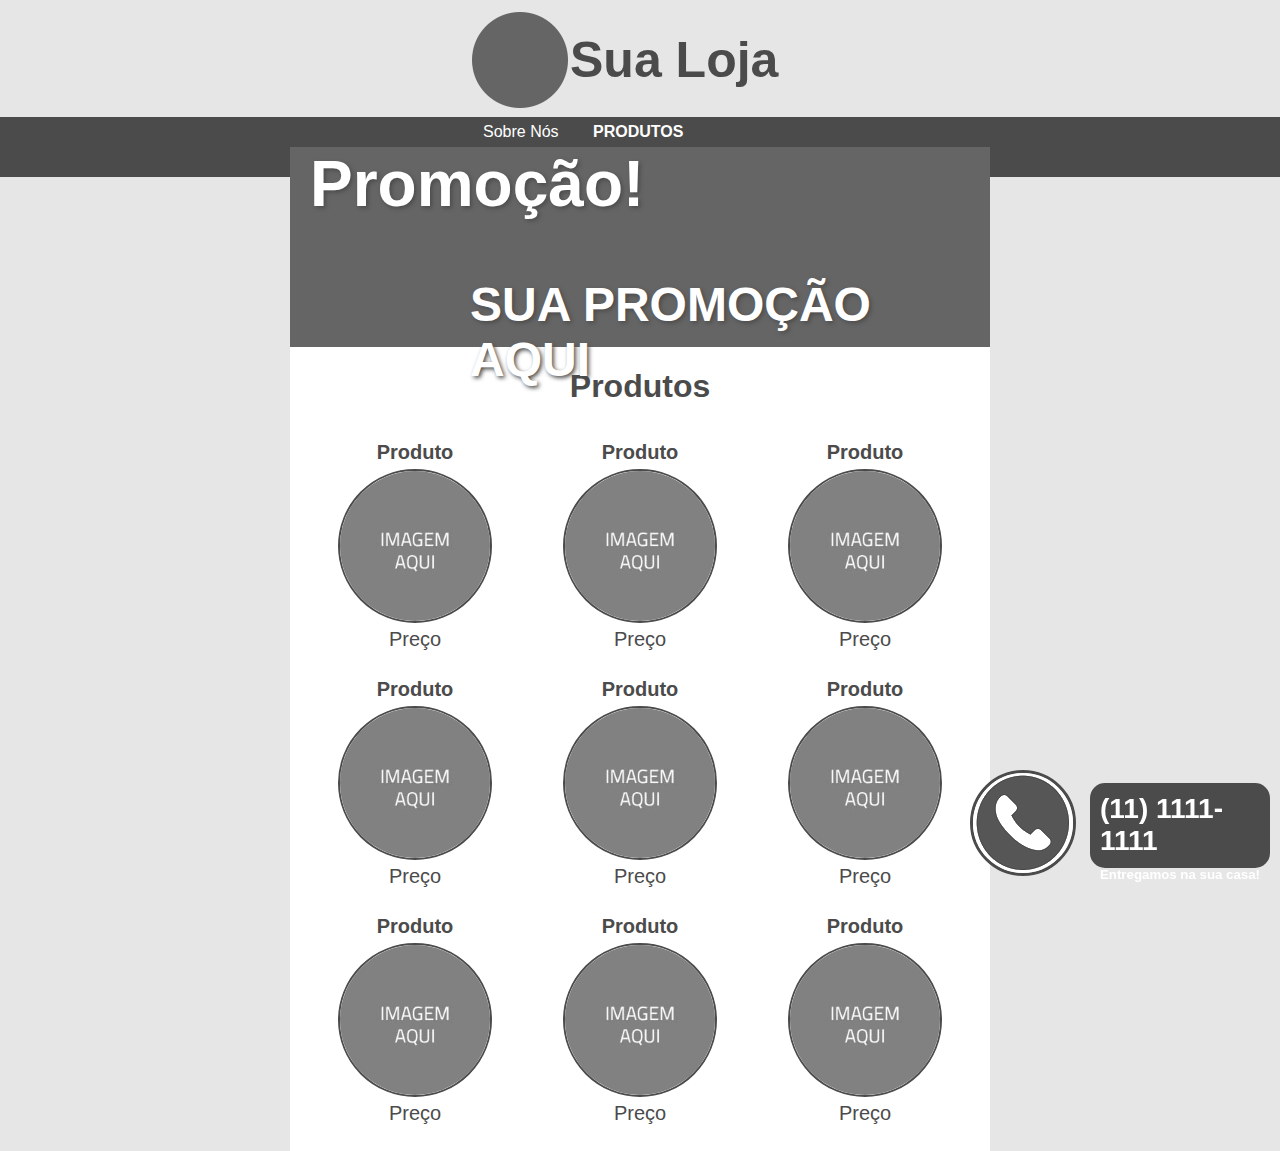
==== Site Base/index.html @ d3be03af "standard design" ====
<!DOCTYPE html>
<head>
    <meta charset="UTF-8">    
    <title>Sua Loja</title>
    <link href="estilo.css" type="text/css" rel="stylesheet">
</head>
<body>
    <div id="header">
        <div id="logo">
            <img id="logoImg" src="images/logo.png">
            <h1 id="tituloLogo">Sua Loja</h1>
        </div>
        <div id="menu">
            <ul class="listaMenu">                
                <li><a href="sobre.html">Sobre Nós</a></li>
                <li><a id="menuAtual" href="index.html">Produtos</a></li>
                <li><a href="contato.html">Contato</a></li>
            </ul>
        </div>
    </div>
    
    <div id="content">
        <div id="promotionBanner">
            <h1 id="promocaoH1">Promoção!</h1>
            <h2 id="promocaoValor">SUA PROMOÇÃO AQUI</h1>
        </div>
        <div id="maisVendidos">
            <h1 id="tituloConteudo">Produtos</h1>
            <div id="areaProdutos">
                <table>
                    <tr>
                        <td>
                            <p class="tituloProduto">Produto</p>
                            <img src="images/produto.jpg">                                
                            <p class="precoProduto">Preço</p>
                        </td>
                        <td>
                            <p class="tituloProduto">Produto</p>
                            <img src="images/produto.jpg">                                
                            <p class="precoProduto">Preço</p>
                        </td>
                        <td>
                            <p class="tituloProduto">Produto</p>
                            <img src="images/produto.jpg">                                
                            <p class="precoProduto">Preço</p>
                        </td>
                    </tr>
                    <tr>
                        <td>
                            <p class="tituloProduto">Produto</p>
                            <img src="images/produto.jpg">                                
                            <p class="precoProduto">Preço</p>
                        </td>
                        <td>
                            <p class="tituloProduto">Produto</p>
                            <img src="images/produto.jpg">                                
                            <p class="precoProduto">Preço</p>
                        </td>
                        <td>
                            <p class="tituloProduto">Produto</p>
                            <img src="images/produto.jpg">                                
                            <p class="precoProduto">Preço</p>
                        </td>
                    </tr>
                    <tr>
                        <td>
                            <p class="tituloProduto">Produto</p>
                            <img src="images/produto.jpg">                                
                            <p class="precoProduto">Preço</p>
                        </td>
                        <td>
                            <p class="tituloProduto">Produto</p>
                            <img src="images/produto.jpg">                                
                            <p class="precoProduto">Preço</p>
                        </td>
                        <td>
                            <p class="tituloProduto">Produto</p>
                            <img src="images/produto.jpg">                                
                            <p class="precoProduto">Preço</p>
                        </td>
                    </tr>                    
                </table>
            </div>
        </div>        
    </div>

    <div id="entrega">
        <div id="tel">
            <a href="tel:1111111111"><h4>(11) 1111-1111</h4></a>
            <h5>Entregamos na sua casa!</h5>
        </div>
        <img src="images/telefone.png"> 
    </div>

</body>
---- Site Base/estilo.css ----
/*
 * CSS Base
 */

/* Seleciona o corpo da página */
body {

    /** Muda a cor do fundo da página **/
    background-color: #e6e6e6;

    /** Muda a fonte do corpo da página e de todos os elementos
    em seu interior para Candara, Helvetica (se Candara não
    estiver disponível) ou uma fonte padrão sem serifa (se nem
    Candara nem Helvetica estiverem disponíveis) **/
    font-family: Candara, Helvetica, sans-serif;    

    /** Capaz de especificar  margens em elementos da página
    (partes superior, inferior, esquerda e direita). Alguns
    elementos no HTML vem com margem embutida pelo navegador.
    O corpo da página é um deles. Usando a definição abaixo,
    estamos removendo a margem de todos os lados do corpo da
    página, fazendo com que os elementos cheguem até as bordas
    da mesma. É possível especificar valores de margem em px,
    % e outras unidades de medida. Também é possível especificar
    a margem de forma individual, para cada lado do elemento
    (margin-top, margin-right, margin-bottom e margin-left) **/
    margin: 0;
}

/** Seleciona um elemento HTML com id definido para "header".
Em nossa página, vai selecionar a div de cabeçalho **/
#header {

    /** Define a largura da div para que ocupe todo o espaço
    disponível do pai. No nosso caso, o pai é o corpo da página.
    Portanto, a div de cabeçalho ficará com a mesma largura
    da página **/
    width: 100%;

    /** Define uma altura fixa para a div de cabeçalho. Nesse
    caso, 137px **/
    height: 137px;

    /** Paddings são utilizados para definir espaços ao redor de
    elementos e atuam como uma "margem interna" (dentro da borda
    do elemento). Nesse caso, estamos definindo um espaço de 
    margem interna de 10px na parte superior da div **/
    padding-top: 10px;
}

/** Seleciona a div que armazenará os elementos de logo (imagem
e texto do logo do site) **/
#logo {
    /** Definimos uma largura capaz de armazenar a imagem e o texto
    do logo do site. Neste caso, 340px **/
    width: 340px;

    /** Definimos uma altura capaz de armazenar a imagem e o texto
    do logo do site. Neste caso, 100px **/    
    height: 100px;

    /** Desejamos posicionar esse elemento na página, utilizando
    elementos de posicionamento como left e top. Para que os mesmos
    funcionem corretamente, é necessário definir o tipo de
    posicionamento como um valor diferente do padrão (static).
    Utilizamos aqui o relative, já que o mesmo vai manter o espaço
    reservado para os elementos do logo. Se usássemos o absolute,
    perderiamos o espaço e os elementos que estão posicionados
    logo abaixo do logo (menu) iriam "subir" e "encavalar" com o 
    logo **/
    position: relative;

    /** Desejamos posicionar o logo no meio do pai (da div que ocupa
    todo o espaço horizontal do corpo da página. Para tanto, podemos
    definir o posicionamento partindo da esquerda para a metade do
    tamano do pai (50%) **/
    left: 50%;

    /** Como o posicionamento left considera o início do elemento
    (parte mais a esquerda do mesmo) o posicionamento ficará "torto",
    como se estivesse mais a direita do que deveria. Para corrigir
    isso, precisamos adicionar uma "margem negativa" ao mesmo, removendo
    metade de seu tamanho da esquerda. Desta forma, o elemento ficará
    corretamente posicionado ao meio. Como a largura do elemento foi
    definida para 340px, a metade deste valor é 170px. Sendo assim
    definimos a margem do elemento para -170px. Esta técnica pode ser
    utilizada sempre que for necessário posicionar elementos no meio
    da página **/
    margin-left: -170px;
}

/** Seleciona o elemento com o id "logoImg". No nosso caso, a imagem
que representa o logo do site**/
#logoImg {

    /** O comando float faz com que elementos que normalmente
    quebrariam linhas "flutuem" a esquerda ou a direita, nos
    cantos do elemento pai onde se encontram. É possível flutuar
    mais de um elemento, de forma que estes fiquem um ao lado do
    outro. Estamos aplicando a fluação na imagem e no texto do
    logo, de forma que fiquem um ao lado do outro **/
    float: left;
}

#tituloLogo {
    
    /** O comando float faz com que elementos que normalmente
    quebrariam linhas "flutuem" a esquerda ou a direita, nos
    cantos do elemento pai onde se encontram. É possível flutuar
    mais de um elemento, de forma que estes fiquem um ao lado do
    outro. Estamos aplicando a fluação  no texto de forma que o
    mesmo fique ao lado da imagem **/
    float: left;

    /** Muda a cor do texto do logo **/
    color: #4b4b4b;

    /** Por padrão, usamos o elemento vertical-align: middle
    para deixar elementos centralizados verticalmente. No entanto
    Para elementos de texto, é necessário definir o tamanho da linha
    para o mesmo tamanho que se deseja que o texto fique no meio. A
    propriedade line-height é utilizada para tanto. Neste caso, estamos
    configurando a linha para ter o mesmo tamanho da imagem, fazendo
    com que o texto fique posicionado no meio desta **/
    line-height: 100px;

    /** Alguns elementos no HTML vem com margem embutida pelo
    navegador, headers, por exemplo, já possuem valores de margem
    pré-estabelecidos. Usando a definição abaixo,
    estamos removendo a margem de todos os lados do h1 de título,
    fazendo com que o h1 fique posicionado corretamente, sem espaços
    desnecessários **/
    margin: 0;

    /** Define o tamanho da fonte para 50px **/
    font-size: 50px;
}

/** Seleciona a div principal que irá compor o menu da aplicação
    (div com id = "menu") **/
#menu {

    /** Define a largura da div para que ocupe todo o espaço
    disponível do pai. No nosso caso, o pai é a div de header.
    Portanto, a div de cabeçalho ficará com a mesma largura
    da div de cabeçalho, que, atualmente, tem o tamanho página **/
    width: 100%;

    /** Muda a cor do fundo da página **/
    background-color: #4b4b4b;
}

/** Seleciona a lista ordenada que compõe o menu **/
.listaMenu {
    
    /** Definimos uma largura capaz de armazenar os itens de menu.
    Neste caso, 340px **/
    width: 300px;

    /** Novamente, queremos posicionar a div na página, utilizando
    elementos de posicionamento como left e top. Para que os mesmos
    funcionem corretamente, é necessário definir o tipo de
    posicionamento como um valor diferente do padrão (static).
    Utilizamos aqui o relative, já que o mesmo vai manter o espaço
    reservado para os elementos do menu. Se usássemos o absolute,
    perderiamos o espaço e o elemento pai iria desaparecer, perdendo
    a cor de fundo que atravessa a página horizontalmente  **/
    position: relative;

    /** Novamente, vamos centralizar o elemento horizontalmente.
    Para tanto, podemos definir seu posicionamento partindo da
    esquerda para a metade do tamano do pai (50%) **/
    left: 50%;

    /** Novamente, vamos corrigir o posicionamento não considerar o meio
    do elemento, e sim o início (left) como cálculo de posicionamento
    percentual. Adicionamos uma "margem negativa", removendo
    metade de seu tamanho da esquerda. O elemento ficará
    corretamente posicionado ao meio. Estamos utilizando um valor maior
    que a metade do tamanho para compensar a margem que separa  os
    elementos entre si **/
    margin-left: -212px;

    /** Definimos uma margem superior ao elemento, de forma que o
    mesmo fique mais afastado do topo e, ao mesmo tempo,
    centralizado **/
    margin-top: 7px;
}

/** Seleciona todos os elementos de lista do item com a classe
    "listaMenu" **/
.listaMenu li {

    /** A propriedade display permite configurar como a disposição
    de elementos HTML é feita na página. Por padrão, elementos de
    texto tem o display com o valor de "inline" (elementos são
    exibidos um ao lado do outro" e elementos de imagens, divs, e
    etc tem o display configurado com display "block" (são
    posicionados de forma que ocupem um espaço vertical fixo, de
    forma que outros elementos com display block caem para linha
    de baixo). Abaixo, estamos utilizando o tipo especial de exibição
    denominado inline-block, que mistura os dois elementos. Elementos
    com display inline-block são organizados sequencialmente, uma ao
    lado do outro, como texto, mas podem ter elementos de
    dimensionamento e etc, como elementos em blocos.
    Elementos display inline-block são muito úteis para transformar
    listas verticais em elementos horizontais, muito úteis em menus **/
    display: inline-block;
}

/** Seleciona todos os links dentro de listas que estão dentro de
elementos com a classe "listaMenu" **/
.listaMenu li a {

    /** Remove o sublinhado de links **/
    text-decoration: none;

    /** Configura o tamanho de 50px para os itens de link da lista **/
    height: 50px;

    /** Novamente, utilizamos o line-height para centralizar
    elementos de texto verticalmente **/
    line-height: 30px;

    /** Utilizamos os elementos de padding para fazer com que
    os itens de menu ganhem espaço horizontal (como botões).
    Isso ajuda a distanciá-los (caso contrário, ficariam grudados
    horizontalmente uns nos outros) e, quando os links tiverem a
    cor de fundo alterada para branco, parecerem "botões". Estamos
    definindo apenas as margens internas a esquerda e a direita, as
    demais permanecem inalteradas **/
    padding-left: 15px;
    padding-right: 15px;
}

/** Seleciona elementos de link dentro de listas com a calsse
"listaMenu" quando estão em estado normal e quando estão
já visitados **/
.listaMenu li a:link,
.listaMenu li a:visited {

    /** Muda a cor do texto dos links para branco **/
    color: white;
}

/** Seleciona elementos de link dentro de listas com a calsse
"listaMenu" quando estão com o mouse apontado **/
.listaMenu li a:hover {

    /** Muda a cor do link  **/
    color: #4b4b4b;

    /** Muda a cor de fundo para branco **/
    background-color: white;
}

/** Seleciona os elementos com o id "menuAtual" quando em estado
normal e já visitados **/
#menuAtual:link,
#menuAtual:visited {

    /** Utilizamos o item abaixo para deixar o texto em letra
    maiúscula **/
    text-transform: uppercase;

    /** Deixa a fonte em negrito **/
    font-weight: bold;
}

/** Selecionamos a div principal, que irá armazenar todo o conteúdo
principal do site **/
#content {

    /** Definindo um tamanho arbitrário para a div principal.
    Neste caso, 700px. **/
    width: 700px;
    
    /** Definimos a cor branca para a div principal **/
    background-color: white;

    /** Usando o tipo de posicionamento junto ao left e ao margin
    -left para centralizar a div principal horizontalmente na página **/
    position: relative;
    left: 50%;
    margin-left: -350px;
}

/** Selecionamos a div que contém os elementos de promoção **/
#promotionBanner {

    /** Configura o tamanho de 200px para o banner promocional **/
    height: 200px;

    /** Configura uma imagem de fundo da promoção **/
    background-image: url('images/promocao.jpg');
}

/** Seleciona o header principal da promoção (id "promocaoH1") **/
#promocaoH1 {

    /** Define a cor da fonte como branca **/
    color: white;

    /** Define um tamanho de fonte de 64px; **/
    font-size: 64px;
    
    /** Remove a margem padrão dos elementos H **/
    margin: 0;
    
    /** Adiciona uma margem na esquerda do elemento, para "desgrudá-lo"
    da borda lateral. É possível sobrescrever elementos de margem
    definidos anteriormente combinando margin e margin-left, como aqui **/
    margin-left: 20px;

    /** Configura a posição como absoluta, visando remover o espaço
    reservado para o h **/
    position: absolute;

    /** Utilizado para definição de sombra com CSS. O primeiro parâmetro é
    o deslocamento horizontal da sombra, o segundo o vertical, o terceiro
    a quantidade de blur a aplicar na sombra e o quarto a cor da mesma **/
    text-shadow: 2px 2px 4px #4b4b4b;
}

/** Seleciona o header de valor da promoção (id "promocaoValor") **/
#promocaoValor {

    /** Define a cor da fonte como branca **/
    color: white;

    /** Define um tamanho de fonte de 48px; **/
    font-size: 48px;

    /** Remove a margem padrão dos elementos H **/
    margin: 0;

    /** Necessário para poder posicionar os elementos **/
    position: relative;

    /** Utilizado para definição de sombra com CSS. O primeiro parâmetro é
    o deslocamento horizontal da sombra, o segundo o vertical, o terceiro
    a quantidade de blur a aplicar na sombra e o quarto a cor da mesma **/
    text-shadow: 2px 2px 4px #4b4b4b;

    /** Posiciona o elemento no canto inferior direito **/
    left: 180px;
    top: 130px;

    /** Restringe o tamanho padrão do H **/
    width: 500px;
}


#tituloConteudo {
    /** Define a cor do texto **/
    color: #4b4b4b;
        
    /** Alinha o texto do título no centro **/
    text-align: center;
    
    /** Reduz a margem inferior padrão do H **/
    margin-bottom: 10px;
}

/** Seleciona os elementos de tabela dentro da div com id
"areaProdutos" **/
#areaProdutos table {
    /** Propriedade utilizada em tabelas para dar mais espaço entre cada
    célula **/    
    border-spacing: 25px;

    /** Mantém os elementos de células com margens entre elas **/
    border-collapse: separate;

    /** Alinha os elementos no centro da célula por padrão **/
    text-align: center;
}

/** Seleciona os elementos de td dentro da div com id
"areaProdutos" **/
#areaProdutos td {    

    /** Configura uma largura padrão para cada célula **/
    width: 250px;
    
    /** Configura uma cor padrão para o texto das células **/
    color: #4b4b4b;

    /** Configura um tamanho de fonte padrão para o texto das células **/
    font-size: 20px;
}

/** Seleciona os elementos de imagem dentro de tds dentro da div com id
"areaProdutos" **/
#areaProdutos td img {

    /** Configura um tamanho padrão para as imagens dos produtos **/
    width: 150px;
    height: 150px;

    /** Separa a imagem do título acima desta **/
    margin-top: 5px;

    /** Esta propriedade permite definir o quão arredondados os cantos
    do elemento serão. 50% faz com que elementos que tem tamanho de altura
    e largura iguais se tornem circulos **/
    border-radius: 50%;
    
    /** Permite especifiar a borda do elemento. O primeiro parâmetro é a
    espessura da borda, o segundo é o tipo da borda (solida, pontilhada, etc)
    e o terceiro, sua cor **/
    border: 2px solid #4b4b4b;
}

/** Seleciona elementos anotados com a classe "tituloProduto" **/
.tituloProduto {
    
    /** Faz com que a fonte do elemento fique em negrito **/
    font-weight: bold;
    
    /** Remove a margem padrão dos elementos P **/
    margin: 0;
}

/** Seleciona elementos anotados com a classe "precoProduto" **/
.precoProduto {

    /** Remove a margem padrão dos elementos P **/
    margin: 0;
}

/** Seleciona a div com o íncone e o telefone de entrega (id "entrega") **/
#entrega {

    /** Configura o posicionamento como fixo. Desta forma, o elemento
    ficará posicionado sempre relativo a área da tela do browser (viewport) **/
    position: fixed;

    /** Posiciona o elemento 30px em relação a margem inferior **/
    bottom: 30px;

    /** Posiciona o elemento 10px em relação a margem direita **/
    right: 10px;

    /** Define um tamanho para o elemento **/
    height: 100px;
    width: 300px;
}

/** Seleciona os elementos de imagem dentro elementos com id "entrega" **/
#entrega img {

    /** Transforma o elemento num círculo **/
    border-radius: 50%;

    /** Define uma borda para o elemento **/
    border: 3px solid #4b4b4b;
}

/** Seleciona elementos com id "tel" **/
#tel {

    /** Configura a posição como absoluta, visando remover o espaço
    reservado para o item e posicioná-lo arbitrariamente **/
    position: absolute;

    /** Configura uma posição horizontal  para o item **/
    left: 120px;

    /** Define uma altura para o item **/
    height: 75px;

    /** Define a cor de fundo do item **/
    background-color: #4b4b4b;

    /** Define a cor do texto para branco **/    
    color: white;

    /** Afasta o elemento do topo em 13px **/
    margin-top: 13px;

    /** Adiciona borda interna ao elemento no tamanho de 10px **/
    padding: 10px;

    /** Remove a borda interna da parte inferior  **/
    padding-bottom: 0;

    /** Arredonda um pouco os cantos da div **/
    border-radius: 15px;
}

/** Seçeciona os elementos h4 de um elemento com id "tel" **/
#tel h4 {

    /** Remove as margens padrão do H **/
    margin: 0;

    /** Define um tamanho de fonte para o H4 em 28px **/
    font-size: 28px;
}

/** Seçeciona os elementos h5 de um elemento com id "tel" **/
#tel h5 {

    /** Remove as margens padrão do H **/
    margin: 0;

    /** Adiciona uma pequena margem a parte superior do h5 **/
    margin-top: 10px;
}

/** Seçeciona os elementos a de um elemento com id "tel" **/
#tel a {

    /** Define a cor do link como branco **/
    color: white;

    /** Remove o underline do link **/
    text-decoration: none;
}
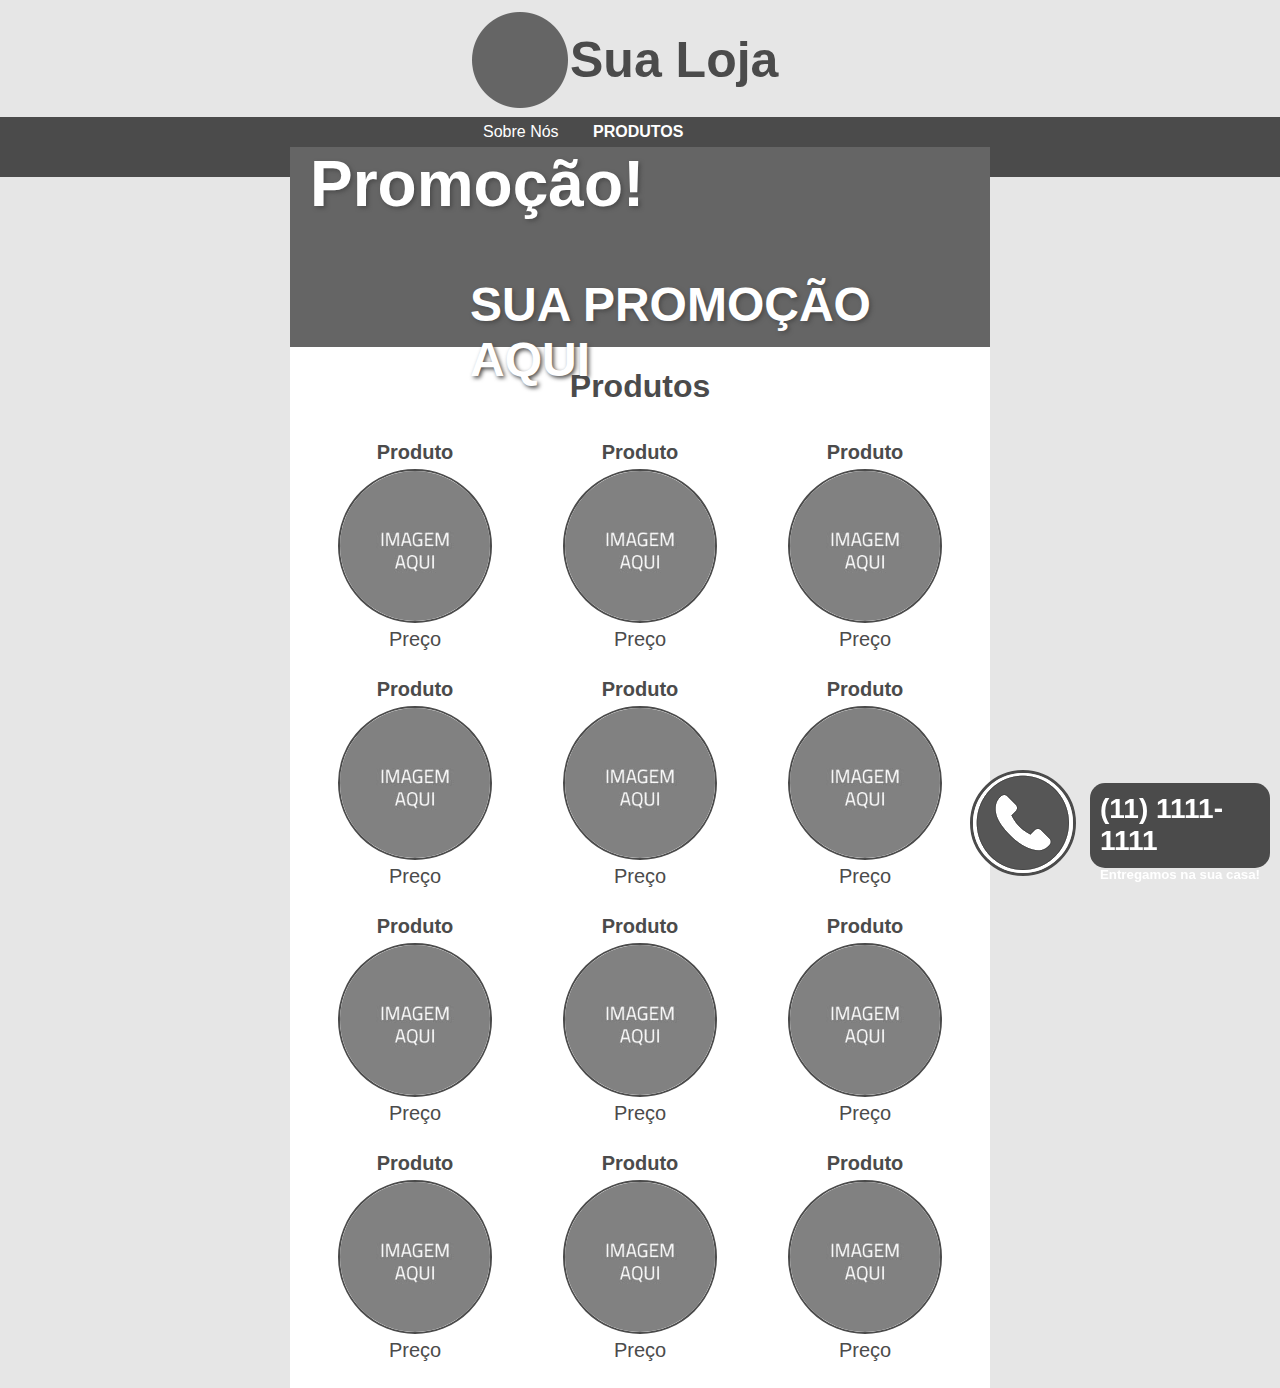
==== commit b806501c: "Work with table" ====
--- a/Site Base/index.html
+++ b/Site Base/index.html
@@ -78,7 +78,24 @@
                             <img src="images/produto.jpg">                                
                             <p class="precoProduto">Preço</p>
                         </td>
-                    </tr>                    
+                    </tr> 
+ 		    <tr>
+                        <td>
+                            <p class="tituloProduto">Produto</p>
+                            <img src="images/produto.jpg">                                
+                            <p class="precoProduto">Preço</p>
+                        </td>
+                        <td>
+                            <p class="tituloProduto">Produto</p>
+                            <img src="images/produto.jpg">                                
+                            <p class="precoProduto">Preço</p>
+                        </td>
+                        <td>
+                            <p class="tituloProduto">Produto</p>
+                            <img src="images/produto.jpg">                                
+                            <p class="precoProduto">Preço</p>
+                        </td>
+                    </tr>                                 
                 </table>
             </div>
         </div>        
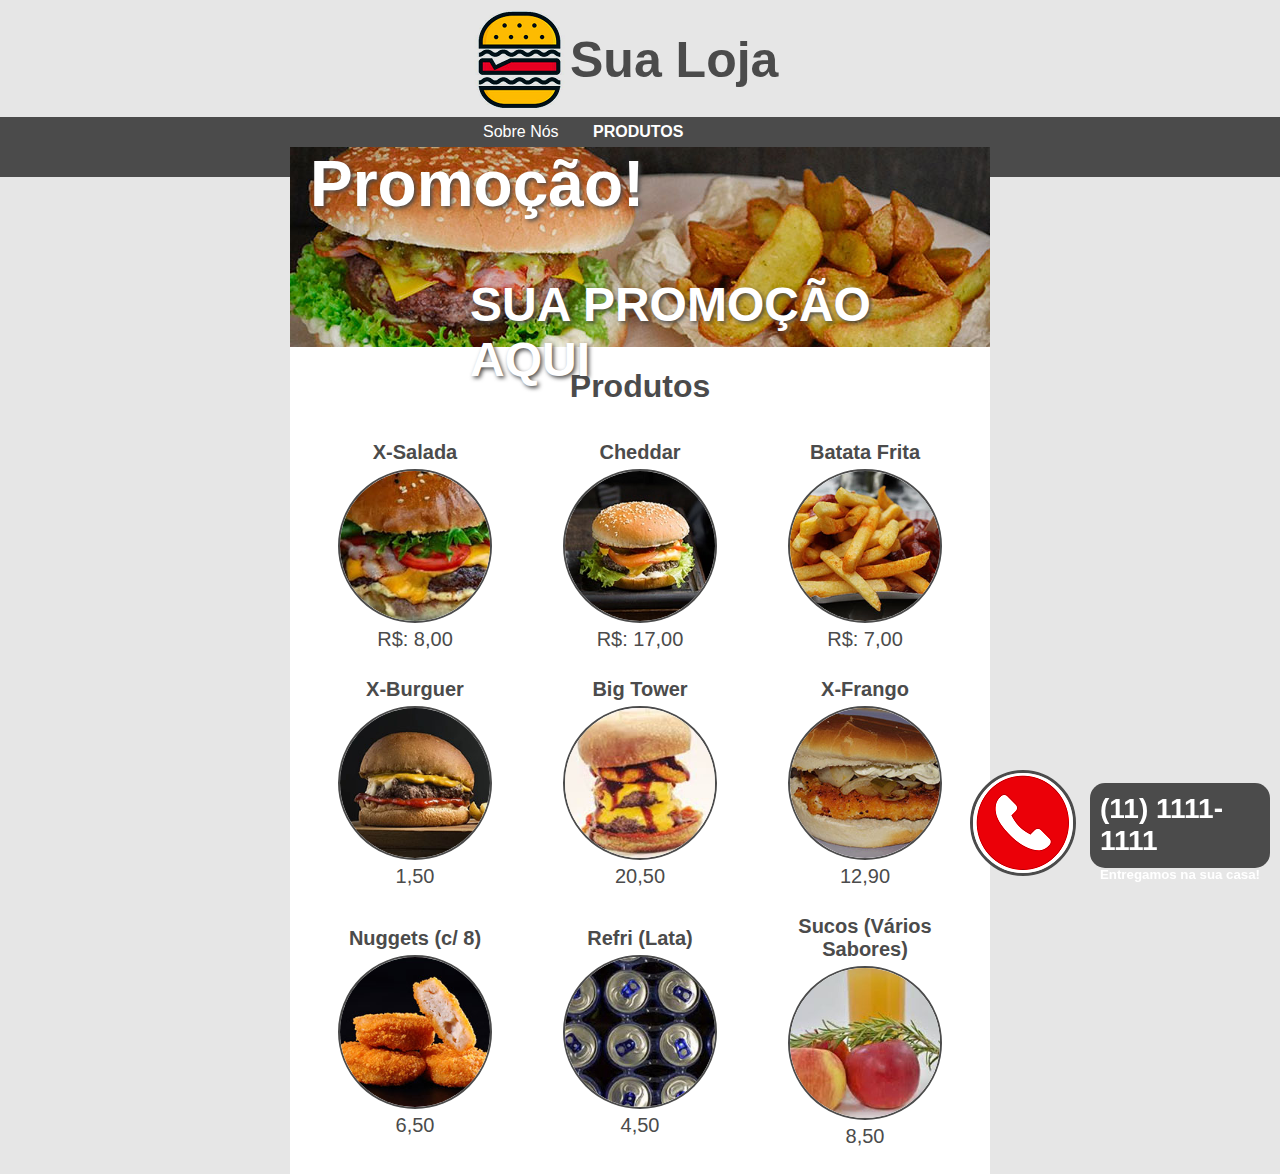
==== commit 41b9f47f: "Put Picture" ====
--- a/Site Base/index.html
+++ b/Site Base/index.html
@@ -30,72 +30,56 @@
                 <table>
                     <tr>
                         <td>
-                            <p class="tituloProduto">Produto</p>
-                            <img src="images/produto.jpg">                                
-                            <p class="precoProduto">Preço</p>
+                            <p class="tituloProduto">X-Salada</p>
+                            <img src="images/xsalada.jpg">                                
+                            <p class="precoProduto">R$: 8,00</p>
                         </td>
                         <td>
-                            <p class="tituloProduto">Produto</p>
-                            <img src="images/produto.jpg">                                
-                            <p class="precoProduto">Preço</p>
+                            <p class="tituloProduto">Cheddar</p>
+                            <img src="images/cheddar.jpg">                                
+                            <p class="precoProduto">R$: 17,00</p>
                         </td>
                         <td>
-                            <p class="tituloProduto">Produto</p>
-                            <img src="images/produto.jpg">                                
-                            <p class="precoProduto">Preço</p>
+                            <p class="tituloProduto">Batata Frita</p>
+                            <img src="images/batata.jpg">                                
+                            <p class="precoProduto">R$: 7,00</p>
                         </td>
                     </tr>
                     <tr>
                         <td>
-                            <p class="tituloProduto">Produto</p>
-                            <img src="images/produto.jpg">                                
-                            <p class="precoProduto">Preço</p>
+                            <p class="tituloProduto">X-Burguer</p>
+                            <img src="images/cheese.jpg">                                
+                            <p class="precoProduto">1,50</p>
                         </td>
                         <td>
-                            <p class="tituloProduto">Produto</p>
-                            <img src="images/produto.jpg">                                
-                            <p class="precoProduto">Preço</p>
+                            <p class="tituloProduto">Big Tower</p>
+                            <img src="images/bigtower.jpg">                                
+                            <p class="precoProduto">20,50</p>
                         </td>
                         <td>
-                            <p class="tituloProduto">Produto</p>
-                            <img src="images/produto.jpg">                                
-                            <p class="precoProduto">Preço</p>
+                            <p class="tituloProduto">X-Frango</p>
+                            <img src="images/fragonrequeijao.jpg">                                
+                            <p class="precoProduto">12,90</p>
                         </td>
                     </tr>
                     <tr>
                         <td>
-                            <p class="tituloProduto">Produto</p>
-                            <img src="images/produto.jpg">                                
-                            <p class="precoProduto">Preço</p>
+                            <p class="tituloProduto">Nuggets (c/ 8)</p>
+                            <img src="images/nuggets.jpg">                                
+                            <p class="precoProduto">6,50</p>
                         </td>
                         <td>
-                            <p class="tituloProduto">Produto</p>
-                            <img src="images/produto.jpg">                                
-                            <p class="precoProduto">Preço</p>
+                            <p class="tituloProduto">Refri (Lata)</p>
+                            <img src="images/refri.jpg">                                
+                            <p class="precoProduto">4,50</p>
                         </td>
                         <td>
-                            <p class="tituloProduto">Produto</p>
-                            <img src="images/produto.jpg">                                
-                            <p class="precoProduto">Preço</p>
+                            <p class="tituloProduto">Sucos (Vários Sabores)</p>
+                            <img src="images/sucos.jpg">                                
+                            <p class="precoProduto">8,50</p>
                         </td>
                     </tr> 
- 		    <tr>
-                        <td>
-                            <p class="tituloProduto">Produto</p>
-                            <img src="images/produto.jpg">                                
-                            <p class="precoProduto">Preço</p>
-                        </td>
-                        <td>
-                            <p class="tituloProduto">Produto</p>
-                            <img src="images/produto.jpg">                                
-                            <p class="precoProduto">Preço</p>
-                        </td>
-                        <td>
-                            <p class="tituloProduto">Produto</p>
-                            <img src="images/produto.jpg">                                
-                            <p class="precoProduto">Preço</p>
-                        </td>
-                    </tr>                                 
+ 		                                 
                 </table>
             </div>
         </div>        
--- a/Site Base/estilo.css
+++ b/Site Base/estilo.css
@@ -4,7 +4,8 @@
 
 /* Seleciona o corpo da página */
 body {
-
+	/** Indroduction of css **/
+	/** Modify the background **/
     /** Muda a cor do fundo da página **/
     background-color: #e6e6e6;
 
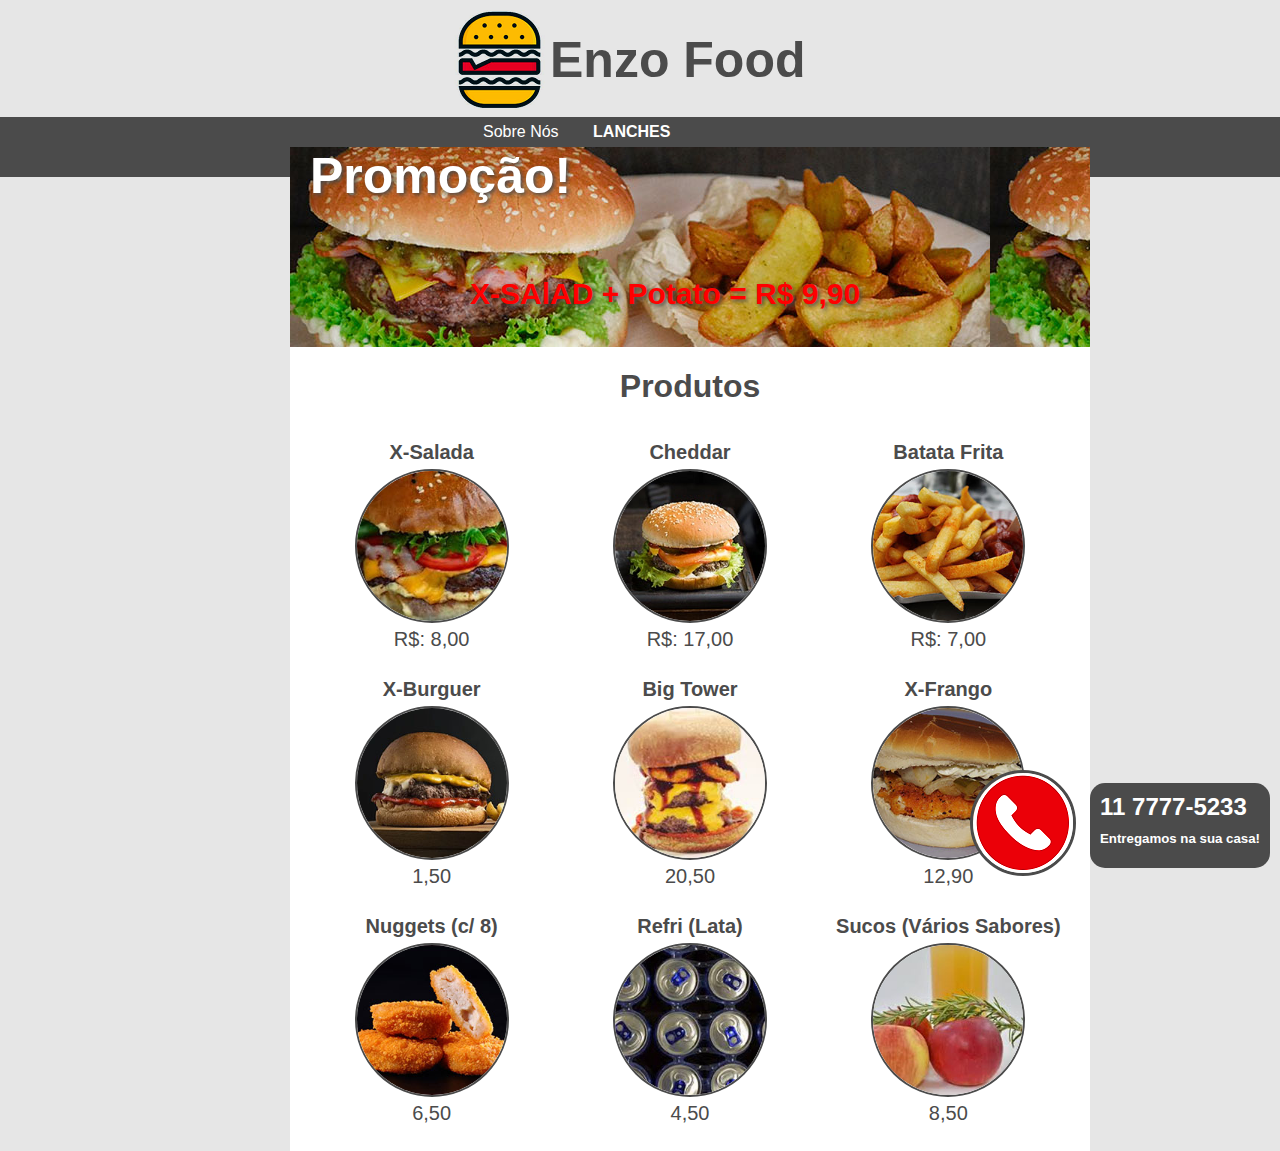
==== commit c863340e: "Basic formatting of the site" ====
--- a/Site Base/index.html
+++ b/Site Base/index.html
@@ -8,12 +8,12 @@
     <div id="header">
         <div id="logo">
             <img id="logoImg" src="images/logo.png">
-            <h1 id="tituloLogo">Sua Loja</h1>
+            <h1 id="tituloLogo">Enzo Food</h1>
         </div>
         <div id="menu">
             <ul class="listaMenu">                
                 <li><a href="sobre.html">Sobre Nós</a></li>
-                <li><a id="menuAtual" href="index.html">Produtos</a></li>
+                <li><a id="menuAtual" href="index.html">Lanches</a></li>
                 <li><a href="contato.html">Contato</a></li>
             </ul>
         </div>
@@ -22,7 +22,7 @@
     <div id="content">
         <div id="promotionBanner">
             <h1 id="promocaoH1">Promoção!</h1>
-            <h2 id="promocaoValor">SUA PROMOÇÃO AQUI</h1>
+            <h2 id="promocaoValor">X-SAlAD + Potato = R$ 9,90</h1>
         </div>
         <div id="maisVendidos">
             <h1 id="tituloConteudo">Produtos</h1>
@@ -87,7 +87,7 @@
 
     <div id="entrega">
         <div id="tel">
-            <a href="tel:1111111111"><h4>(11) 1111-1111</h4></a>
+            <a href="tel:1111111111"><h4>11 7777-5233</h4></a>
             <h5>Entregamos na sua casa!</h5>
         </div>
         <img src="images/telefone.png"> 
--- a/Site Base/estilo.css
+++ b/Site Base/estilo.css
@@ -54,7 +54,7 @@
 #logo {
     /** Definimos uma largura capaz de armazenar a imagem e o texto
     do logo do site. Neste caso, 340px **/
-    width: 340px;
+    width: 410px;
 
     /** Definimos uma altura capaz de armazenar a imagem e o texto
     do logo do site. Neste caso, 100px **/    
@@ -87,7 +87,7 @@
     definimos a margem do elemento para -170px. Esta técnica pode ser
     utilizada sempre que for necessário posicionar elementos no meio
     da página **/
-    margin-left: -170px;
+    margin-left: -190px;
 }
 
 /** Seleciona o elemento com o id "logoImg". No nosso caso, a imagem
@@ -274,7 +274,7 @@
 
     /** Definindo um tamanho arbitrário para a div principal.
     Neste caso, 700px. **/
-    width: 700px;
+    width: 800px;
     
     /** Definimos a cor branca para a div principal **/
     background-color: white;
@@ -303,7 +303,7 @@
     color: white;
 
     /** Define um tamanho de fonte de 64px; **/
-    font-size: 64px;
+    font-size: 50px;
     
     /** Remove a margem padrão dos elementos H **/
     margin: 0;
@@ -327,10 +327,10 @@
 #promocaoValor {
 
     /** Define a cor da fonte como branca **/
-    color: white;
+    color: red;
 
     /** Define um tamanho de fonte de 48px; **/
-    font-size: 48px;
+    font-size: 30px;
 
     /** Remove a margem padrão dos elementos H **/
     margin: 0;
@@ -497,7 +497,7 @@
     margin: 0;
 
     /** Define um tamanho de fonte para o H4 em 28px **/
-    font-size: 28px;
+    font-size: 24px;
 }
 
 /** Seçeciona os elementos h5 de um elemento com id "tel" **/
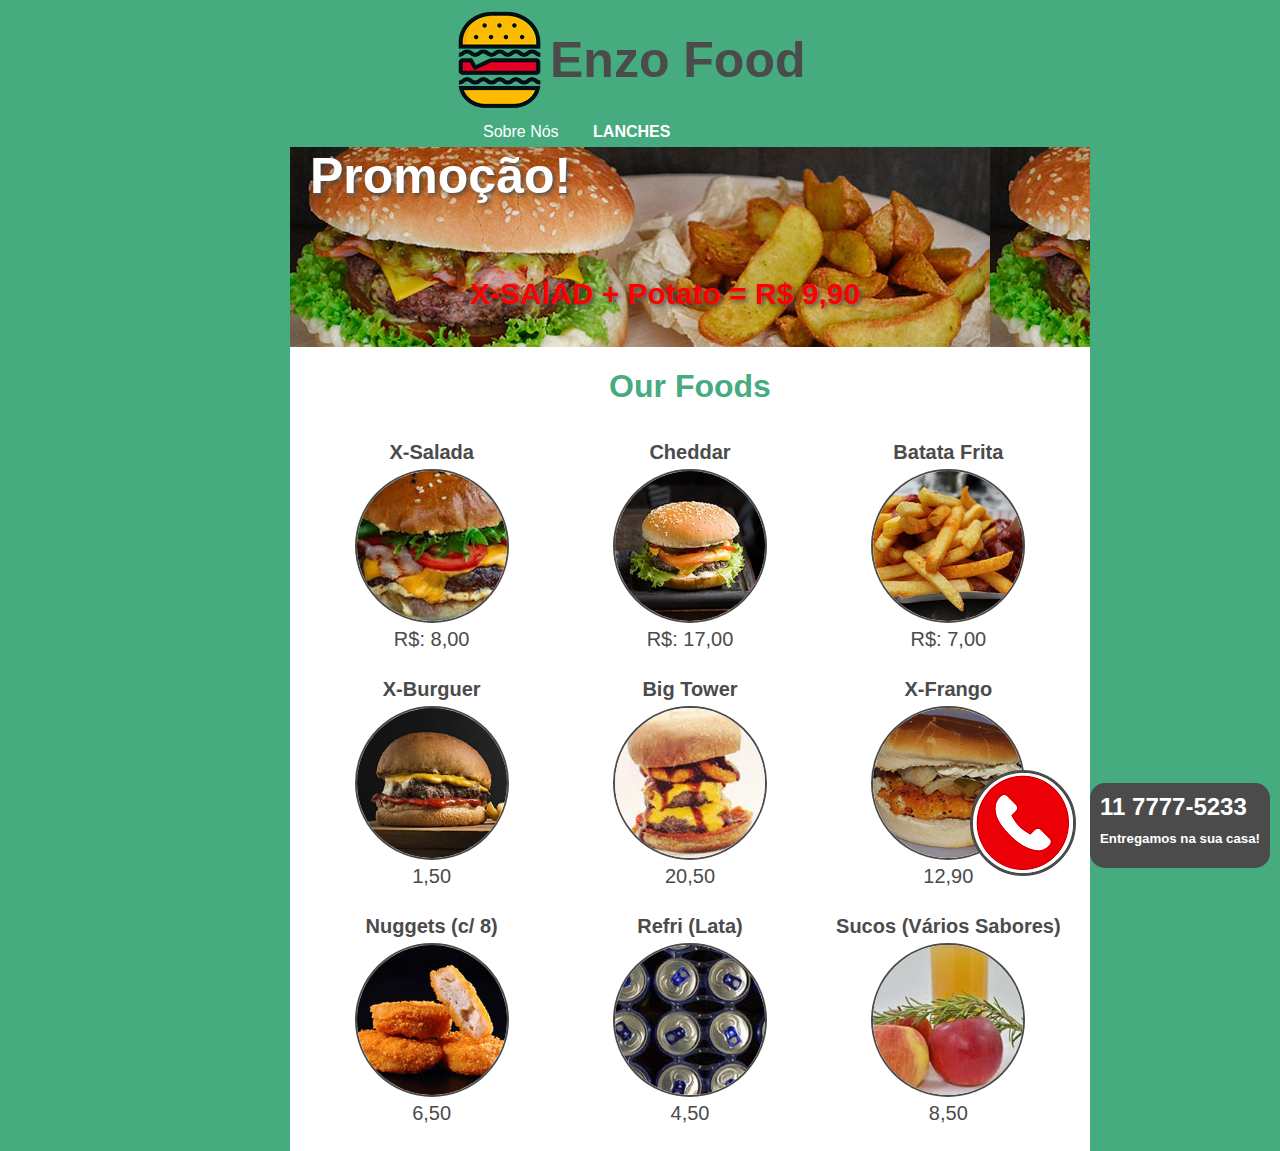
==== commit 794c0687: "Put Colors" ====
--- a/Site Base/index.html
+++ b/Site Base/index.html
@@ -25,7 +25,7 @@
             <h2 id="promocaoValor">X-SAlAD + Potato = R$ 9,90</h1>
         </div>
         <div id="maisVendidos">
-            <h1 id="tituloConteudo">Produtos</h1>
+            <h1 id="tituloConteudo">Our Foods</h1>
             <div id="areaProdutos">
                 <table>
                     <tr>
--- a/Site Base/estilo.css
+++ b/Site Base/estilo.css
@@ -7,7 +7,7 @@
 	/** Indroduction of css **/
 	/** Modify the background **/
     /** Muda a cor do fundo da página **/
-    background-color: #e6e6e6;
+    background-color: #46ab7f;
 
     /** Muda a fonte do corpo da página e de todos os elementos
     em seu interior para Candara, Helvetica (se Candara não
@@ -148,7 +148,7 @@
     width: 100%;
 
     /** Muda a cor do fundo da página **/
-    background-color: #4b4b4b;
+    background-color: #46ab7f
 }
 
 /** Seleciona a lista ordenada que compõe o menu **/
@@ -249,10 +249,10 @@
 .listaMenu li a:hover {
 
     /** Muda a cor do link  **/
-    color: #4b4b4b;
+    color: #46ab7f;
 
     /** Muda a cor de fundo para branco **/
-    background-color: white;
+    background-color: #46ab7f;
 }
 
 /** Seleciona os elementos com o id "menuAtual" quando em estado
@@ -354,7 +354,7 @@
 
 #tituloConteudo {
     /** Define a cor do texto **/
-    color: #4b4b4b;
+    color: #46ab7f;
         
     /** Alinha o texto do título no centro **/
     text-align: center;
